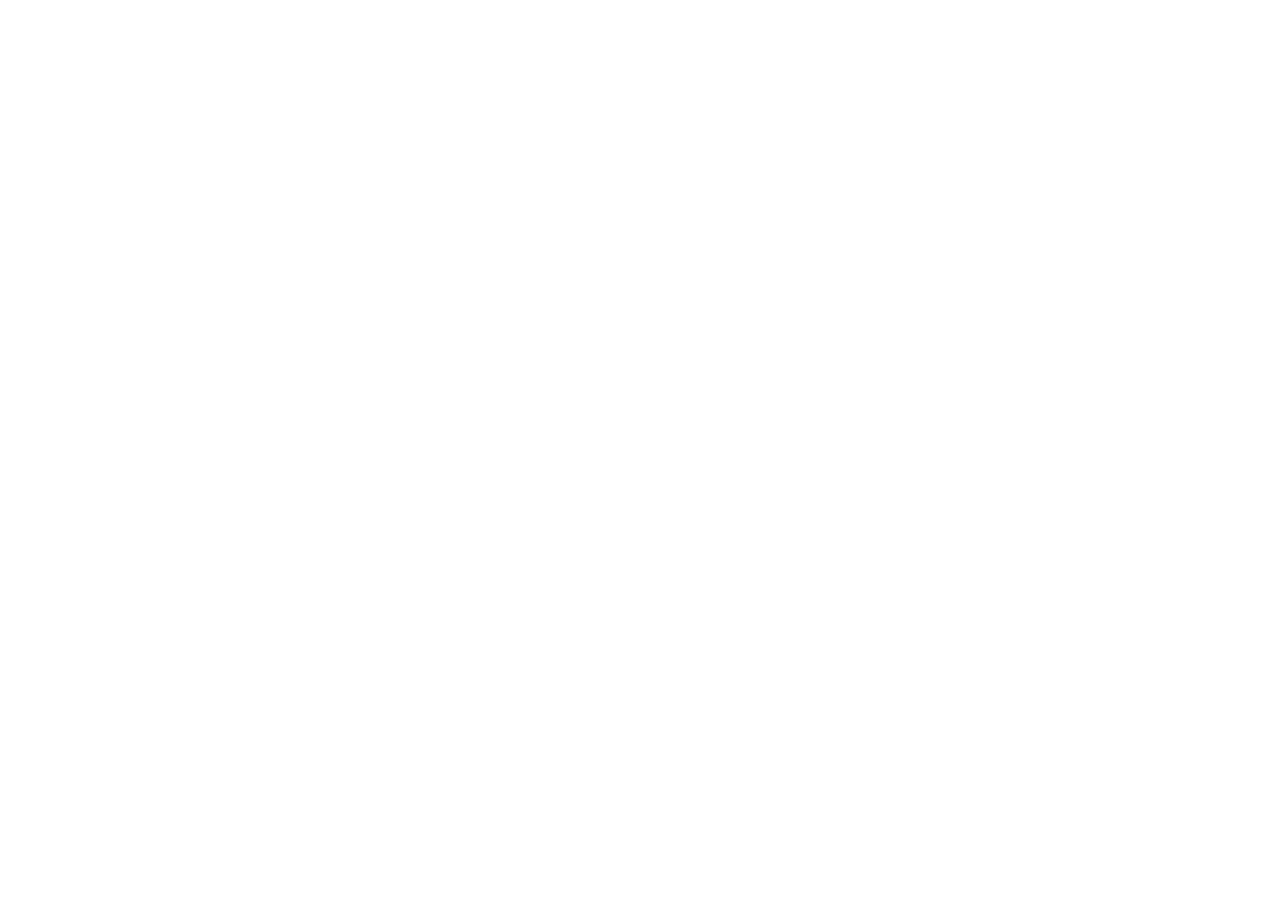
==== 2-box-model/index.html @ 812b2326 "creación de index y carpeta box model" ====
<!DOCTYPE html>
<html lang="en">
<head>
    <meta charset="UTF-8">
    <meta name="viewport" content="width=device-width, initial-scale=1.0">
    <title>Document</title>
    <link rel="stylesheet" href="style.css">
</head>
<body>
    
</body>
</html>
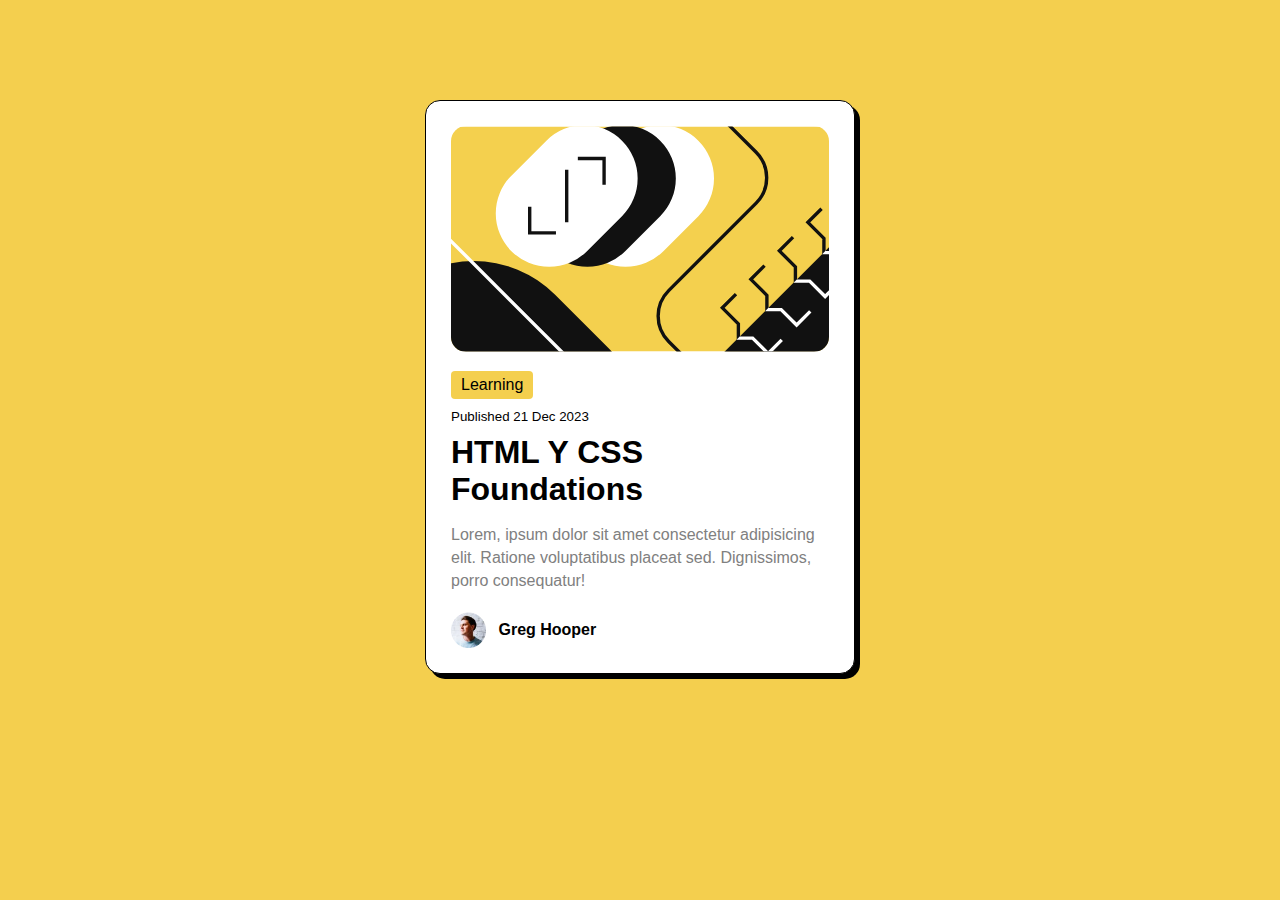
==== commit e047dd0a: "Box model card finalizado" ====
--- a/2-box-model/index.html
+++ b/2-box-model/index.html
@@ -7,6 +7,19 @@
     <link rel="stylesheet" href="style.css">
 </head>
 <body>
-    
+
+    <div class="card">
+        <img src="./assets/illustration-article.svg" alt="">
+        <span>Learning</span>
+        <br>
+        <small>Published 21 Dec 2023</small>
+        <h1>HTML Y CSS Foundations</h1>
+        <p>Lorem, ipsum dolor sit amet consectetur adipisicing elit. Ratione voluptatibus placeat sed. Dignissimos, porro consequatur!</p>
+        <div class="user-info-box">
+            <img src="./assets/image-avatar.webp" alt="" width="35px">
+            <p>Greg Hooper</p>
+        </div>
+    </div>
+
 </body>
 </html>--- a/2-box-model/style.css
+++ b/2-box-model/style.css
@@ -0,0 +1,103 @@
+/*
+*{
+    margin: 0;
+    padding: 0;
+    box-sizing: border-box;
+}
+
+body{
+    background-color: hsl(46.63deg 88.3% 63.14%);
+}
+
+.card{
+    display: inline-block;
+    background-color: white;
+    /* margin-top: 100px; */
+    /* El auto en margin centra */
+    /*margin: 100px auto;
+    width: 430px;
+    padding: 25px;
+    /* Redondear las esquinas */
+    /*border-radius: 15px;
+    /* el px le da el grosor al borde  solid de línea solida y black para el color */
+    /*border: 1px solid black;
+    /* Para la sombra 
+    box-shadow: 5px 5px 0px black;
+}
+
+.card span{
+    background-color: hsl(46.63deg 88.3% 63.14%);
+    padding: 5px 10px;
+    border-radius:  4px;
+}
+
+.card small{
+    display: inline-block;
+    margin: 10px 0;
+}
+
+.card > img{
+    width: 100%;
+    border-radius: 15px;
+
+}
+*/
+*{
+    margin: 0;
+    padding: 0;
+    box-sizing: border-box;
+    font-family: sans-serif;
+}
+body{
+    background-color: hsl(46.63deg 88.3% 63.14%);
+}
+.card{
+    background-color: white;
+    /* margin-top: 100px; */
+    margin: 100px auto;
+    width: 430px;
+    padding: 25px;
+    border-radius: 15px;
+    border: 1px solid black;
+    box-shadow: 5px 5px 0px black;
+}
+.card span{
+    display: inline-block;
+    background-color: hsl(46.63deg 88.3% 63.14%);
+    padding: 5px 10px;
+    border-radius: 4px;
+}
+.card small{
+    display: inline-block;
+    margin: 10px 0;
+}
+.card > img{
+    width: 100%;
+    border-radius: 15px;
+    margin-bottom: 15px;
+}
+
+.card > p{
+    color: gray;
+    margin-top: 15px;
+    line-height: 23px;
+
+}
+
+.user-info-box{
+    margin-top: 20px;
+}
+
+.user-info-box img{
+    display: inline-block;
+    vertical-align: middle;
+    margin-right: 8px;
+    
+}
+
+.user-info-box p{
+    display: inline-block;
+    vertical-align: middle;
+    font-weight: bold;
+
+}
